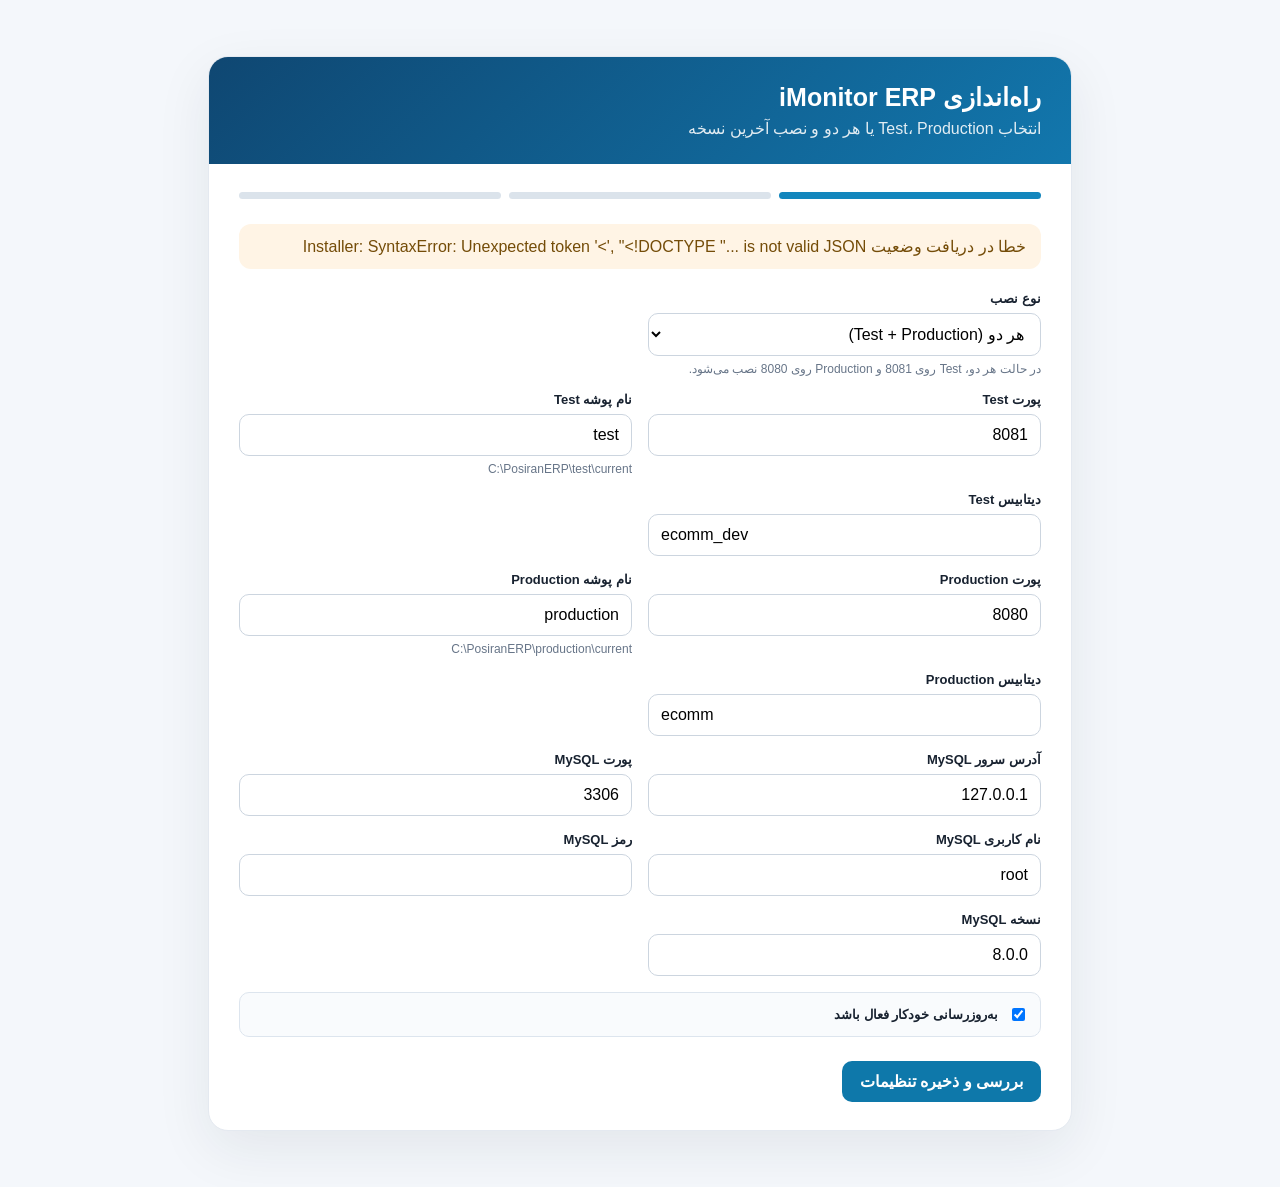
==== installer/iMonitorERP.Installer.Web/wwwroot/index.html @ 30dd8008 "feat(installer): add iMonitor web setup host" ====
<!doctype html>
<html lang="fa" dir="rtl">
<head>
  <meta charset="utf-8">
  <meta name="viewport" content="width=device-width,initial-scale=1">
  <title>نصب iMonitor ERP</title>
  <style>
    *{box-sizing:border-box}body{margin:0;background:#f4f7fb;color:#182230;font-family:Tahoma,Arial,sans-serif}.wrap{max-width:900px;margin:38px auto;padding:18px}.card{background:#fff;border:1px solid #e4e9f0;border-radius:20px;box-shadow:0 18px 55px rgba(22,34,51,.08);overflow:hidden}.head{padding:26px 30px;background:linear-gradient(135deg,#0f4772,#1277ad);color:#fff}.head h1{margin:0 0 7px;font-size:25px}.head p{margin:0;opacity:.88}.body{padding:28px 30px}.steps{display:flex;gap:8px;margin-bottom:25px}.step{flex:1;height:7px;border-radius:9px;background:#dbe3eb}.step.on{background:#1386bd}.grid{display:grid;grid-template-columns:1fr 1fr;gap:16px}.full{grid-column:1/-1}label{display:block;font-size:13px;font-weight:700;margin:0 0 7px}input,select{width:100%;padding:11px 12px;border:1px solid #ccd5df;border-radius:10px;font:inherit;background:#fff}input:focus,select:focus{outline:2px solid #c6e9fa;border-color:#1386bd}.hint{font-size:12px;color:#677588;margin-top:6px}.checkrow{display:flex;align-items:center;gap:10px;padding:12px;border:1px solid #dde5ee;border-radius:10px;background:#f9fbfd}.checkrow input{width:auto}.checkrow label{margin:0}.actions{display:flex;gap:10px;justify-content:flex-start;margin-top:24px}button{border:0;border-radius:10px;padding:11px 18px;font:inherit;font-weight:700;cursor:pointer}.primary{background:#0e78aa;color:#fff}.secondary{background:#eaf0f5;color:#263747}.status{margin:0 0 22px;padding:13px 15px;border-radius:12px;background:#eef7fb;color:#244457;white-space:pre-wrap}.warn{background:#fff4e5;color:#744c08}.ok{background:#eaf8ef;color:#1e6137}.hidden{display:none}.summary{line-height:2;background:#f7f9fb;border:1px solid #e5eaf0;border-radius:12px;padding:15px}.mono{direction:ltr;text-align:left;font-family:Consolas,monospace;font-size:12px;max-height:260px;overflow:auto}@media(max-width:650px){.grid{grid-template-columns:1fr}.full{grid-column:auto}.wrap{margin:0;padding:0}.card{border-radius:0;min-height:100vh}.head,.body{padding:22px}}
  </style>
</head>
<body>
<div class="wrap"><div class="card">
  <div class="head"><h1>راه‌اندازی iMonitor ERP</h1><p>انتخاب Test، Production یا هر دو و نصب آخرین نسخه</p></div>
  <div class="body">
    <div class="steps"><div class="step on" id="s1"></div><div class="step" id="s2"></div><div class="step" id="s3"></div></div>
    <div id="status" class="status">در حال بررسی سیستم...</div>

    <section id="page1">
      <div class="grid">
        <div><label>نوع نصب</label><select id="channel" onchange="syncDefaults()"><option value="Both">هر دو (Test + Production)</option><option value="Test">فقط آزمایشی (Test)</option><option value="Production">فقط اصلی (Production)</option></select><div class="hint">در حالت هر دو، Test روی 8081 و Production روی 8080 نصب می‌شود.</div></div>
        <div id="testFields" class="full grid">
          <div><label>پورت Test</label><input id="testPort" type="number" value="8081"></div>
          <div><label>نام پوشه Test</label><input id="testFolder" value="test"><div class="hint">C:\PosiranERP\test\current</div></div>
          <div><label>دیتابیس Test</label><input id="testDbName" value="ecomm_dev" dir="ltr"></div>
        </div>
        <div id="productionFields" class="full grid">
          <div><label>پورت Production</label><input id="productionPort" type="number" value="8080"></div>
          <div><label>نام پوشه Production</label><input id="productionFolder" value="production"><div class="hint">C:\PosiranERP\production\current</div></div>
          <div><label>دیتابیس Production</label><input id="productionDbName" value="ecomm" dir="ltr"></div>
        </div>
        <div><label>آدرس سرور MySQL</label><input id="dbServer" value="127.0.0.1"></div>
        <div><label>پورت MySQL</label><input id="dbPort" type="number" value="3306"></div>
        <div><label>نام کاربری MySQL</label><input id="dbUser" value="root" autocomplete="username"></div>
        <div><label>رمز MySQL</label><input id="dbPassword" type="password" autocomplete="current-password"></div>
        <div><label>نسخه MySQL</label><input id="mysqlVersion" value="8.0.0"></div>
        <div class="full checkrow"><input id="autoUpdate" type="checkbox" checked><label for="autoUpdate">به‌روزرسانی خودکار فعال باشد</label></div>
      </div>
      <div class="actions"><button class="primary" onclick="saveConfig()">بررسی و ذخیره تنظیمات</button></div>
    </section>

    <section id="page2" class="hidden">
      <div class="summary" id="summary"></div>
      <div class="actions"><button class="primary" onclick="installNow()">نصب آخرین نسخه</button><button class="secondary" onclick="showPage(1)">بازگشت</button></div>
    </section>

    <section id="page3" class="hidden">
      <div class="summary"><strong>نصب تکمیل شد.</strong><br><span id="finalUrl"></span></div>
      <pre class="status mono" id="logs"></pre>
      <div class="actions"><button class="primary" onclick="openErp()">باز کردن ERP</button></div>
    </section>
  </div>
</div></div>
<script>
let saved=[], erpUrls=[];
const el=id=>document.getElementById(id);
function showPage(n){for(let i=1;i<=3;i++){el('page'+i).classList.toggle('hidden',i!==n);el('s'+i).classList.toggle('on',i<=n)}}
function syncDefaults(){
  const ch=el('channel').value;
  el('testFields').classList.toggle('hidden',ch==='Production');
  el('productionFields').classList.toggle('hidden',ch==='Test');
}
function setStatus(text,kind=''){el('status').textContent=text;el('status').className='status '+kind}
async function loadStatus(){try{const r=await fetch('/api/status');const x=await r.json();let text=`Windows: ${x.isWindows?'✓':'✗'}   Administrator: ${x.isAdministrator?'✓':'✗'}   IIS: ${x.prerequisites.iis?'✓':'✗'}   MySQL: ${x.prerequisites.mysqlServiceDetected?'✓':'تشخیص داده نشد'}`;setStatus(text,x.isWindows&&x.isAdministrator?'ok':'warn')}catch(e){setStatus('خطا در دریافت وضعیت Installer: '+e,'warn')}}
function targets(){
  const ch=el('channel').value, result=[];
  if(ch!=='Production')result.push({channel:'Test',appPort:Number(el('testPort').value),installFolderName:el('testFolder').value,databaseName:el('testDbName').value});
  if(ch!=='Test')result.push({channel:'Production',appPort:Number(el('productionPort').value),installFolderName:el('productionFolder').value,databaseName:el('productionDbName').value});
  return result;
}
async function saveOne(t){
  const body={channel:t.channel,databaseServer:el('dbServer').value,databasePort:Number(el('dbPort').value),databaseUser:el('dbUser').value,databasePassword:el('dbPassword').value,databaseName:t.databaseName,mySqlVersion:el('mysqlVersion').value,appPort:t.appPort,installFolderName:t.installFolderName,autoUpdate:el('autoUpdate').checked};
  const r=await fetch('/api/configure',{method:'POST',headers:{'Content-Type':'application/json'},body:JSON.stringify(body)});const x=await r.json();if(!r.ok)throw new Error(x.error||x.detail||'Configuration failed');return x;
}
async function saveConfig(){
  setStatus('در حال ذخیره تنظیمات...');saved=[];
  try{for(const t of targets()){setStatus(`در حال آماده‌سازی ${t.channel}...`);saved.push(await saveOne(t))}
    el('summary').innerHTML=saved.map(x=>`کانال: <b>${x.channel}</b> — دیتابیس: <b>${x.database}</b> — پورت: <b>${x.appPort}</b><br>پوشه: <span dir="ltr">${x.installPath}</span><br>Config: <span dir="ltr">${x.configPath}</span>`).join('<hr>');
    setStatus(saved.length===2?'تنظیمات هر دو کانال آماده است. مرحله بعد Test و Production پشت‌سرهم نصب می‌شوند.':'تنظیمات آماده است. مرحله بعد آخرین Release نصب می‌شود.','ok');showPage(2)
  }catch(e){setStatus('خطا: '+e.message,'warn')}
}
async function installOne(t){
  const r=await fetch('/api/install',{method:'POST',headers:{'Content-Type':'application/json'},body:JSON.stringify({channel:t.channel,appPort:t.appPort,installFolderName:t.installFolderName,autoUpdate:el('autoUpdate').checked,force:true,refreshInstaller:true})});
  const raw=await r.text(); let x={};
  try{x=raw?JSON.parse(raw):{}}catch(_){x={detail:raw||('HTTP '+r.status+' '+r.statusText)}}
  if(!r.ok)throw new Error(t.channel+': '+(x.detail||x.error||raw||'Installation failed'));
  return x;
}
async function installNow(){
  const ts=targets();setStatus(ts.length===2?'در حال نصب Test؛ سپس Production نصب خواهد شد...':'در حال دریافت و نصب آخرین Release؛ این صفحه را نبندید...');erpUrls=[];let outputs=[];
  try{for(let i=0;i<ts.length;i++){const t=ts[i];setStatus(`در حال نصب ${t.channel} (${i+1}/${ts.length})...`);const x=await installOne(t);erpUrls.push(x.localUrl);outputs.push(`=== ${t.channel} ===\n${x.output||''}`)}
    el('finalUrl').innerHTML=erpUrls.map((u,i)=>`${ts[i].channel}: <span dir="ltr">${u}</span>`).join('<br>');el('logs').textContent=outputs.join('\n\n');setStatus(ts.length===2?'نصب Test و Production و Health Check هر دو با موفقیت انجام شد.':'نصب و Health Check با موفقیت انجام شد.','ok');showPage(3)
  }catch(e){setStatus('نصب ناموفق: '+e.message,'warn')}
}
function openErp(){for(const u of erpUrls)window.open(u,'_blank')}
syncDefaults();loadStatus();
</script>
</body>
</html>
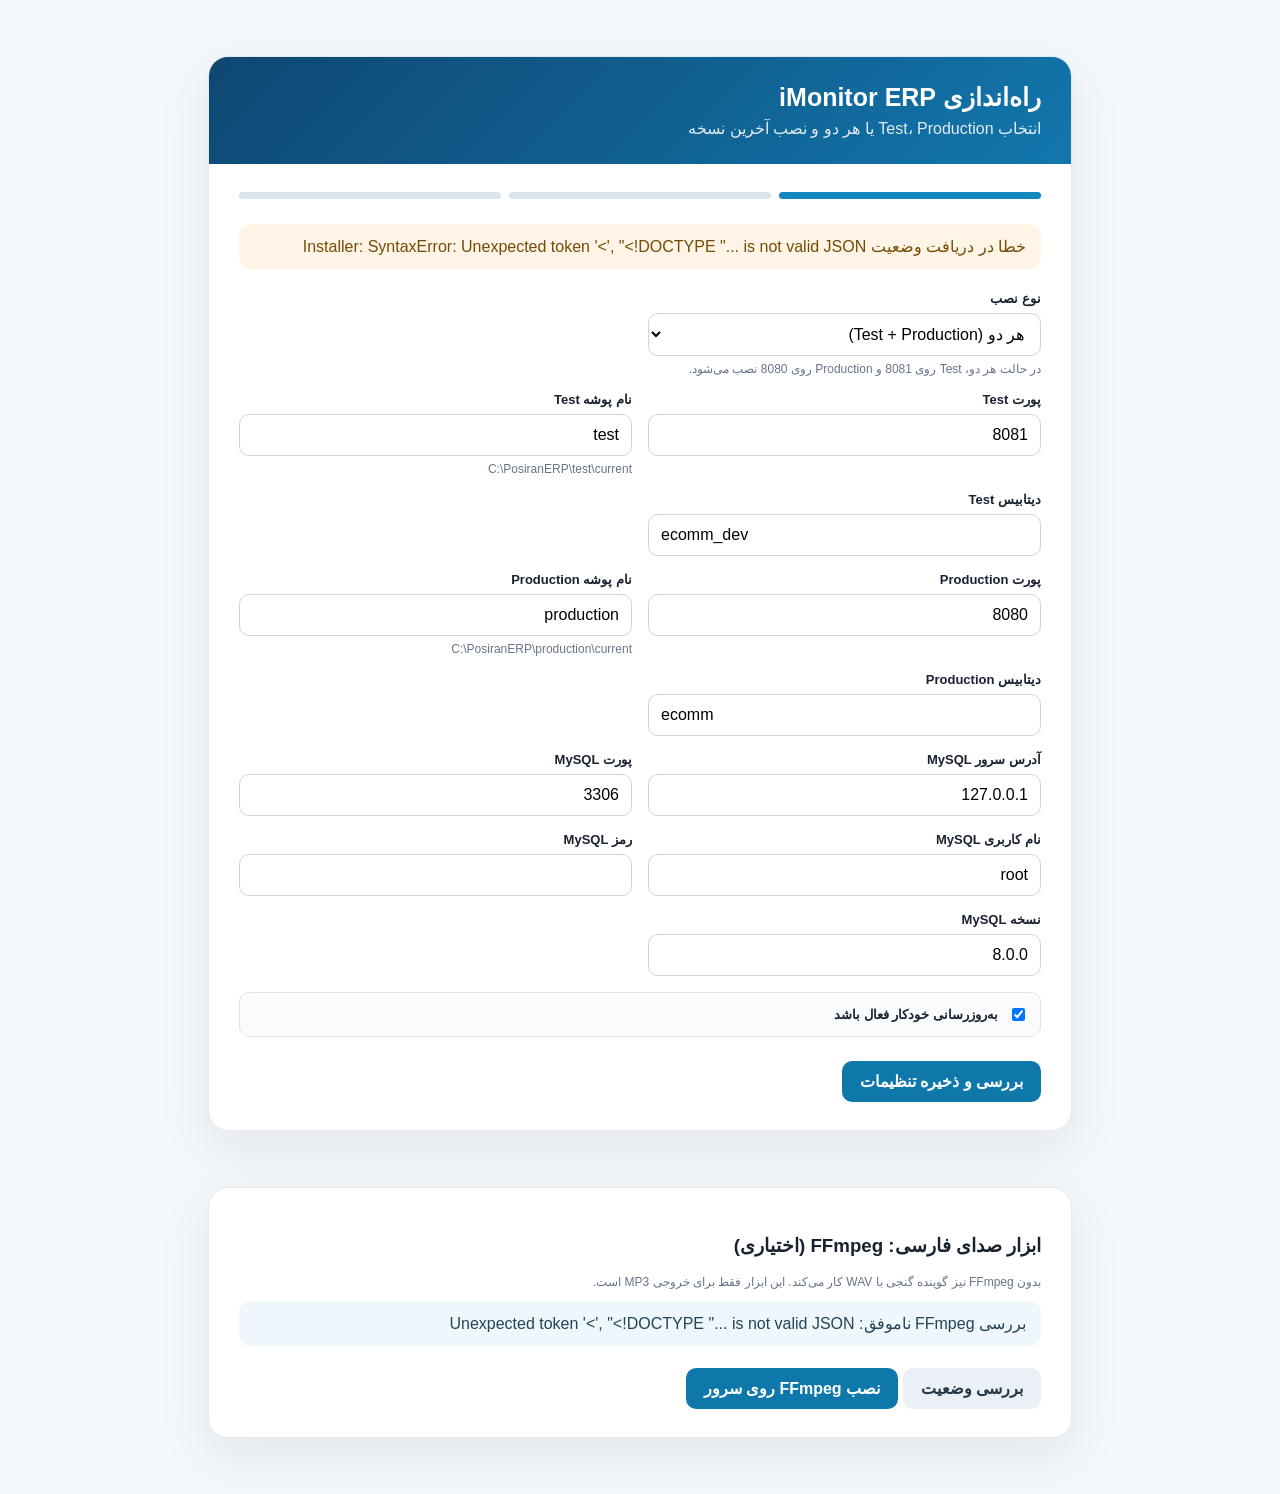
==== commit 4a91d6ea: "feat(installer): add FFmpeg status and one-click installer UI on 8099" ====
--- a/installer/iMonitorERP.Installer.Web/wwwroot/index.html
+++ b/installer/iMonitorERP.Installer.Web/wwwroot/index.html
@@ -94,5 +94,35 @@
 function openErp(){for(const u of erpUrls)window.open(u,'_blank')}
 syncDefaults();loadStatus();
 </script>
+<div class="wrap" style="margin-top:0;padding-top:0">
+  <div class="card"><div class="body">
+    <h3>ابزار صدای فارسی: FFmpeg (اختیاری)</h3>
+    <p class="hint">بدون FFmpeg نیز گوینده گنجی با WAV کار می‌کند. این ابزار فقط برای خروجی MP3 است.</p>
+    <div id="ffmpegState" class="status">در حال بررسی FFmpeg...</div>
+    <button type="button" class="secondary" onclick="checkFfmpeg()">بررسی وضعیت</button>
+    <button type="button" class="primary" onclick="installFfmpeg()">نصب FFmpeg روی سرور</button>
+  </div></div>
+</div>
+<script>
+async function checkFfmpeg(){
+  const el=document.getElementById('ffmpegState');
+  try{
+    const r=await fetch('/api/tools/ffmpeg');
+    const x=await r.json();
+    el.textContent=x.installed?'FFmpeg نصب شده است: '+x.path:'FFmpeg نصب نیست؛ Piper با WAV کار می‌کند.';
+  }catch(e){el.textContent='بررسی FFmpeg ناموفق: '+e.message}
+}
+async function installFfmpeg(){
+  const el=document.getElementById('ffmpegState');
+  el.textContent='در حال نصب FFmpeg با Windows Package Manager...';
+  try{
+    const r=await fetch('/api/tools/ffmpeg/install',{method:'POST'});
+    const x=await r.json();
+    if(!r.ok)throw new Error(x.detail||x.error||'نصب انجام نشد');
+    el.textContent='FFmpeg نصب شد: '+x.path+'؛ برای اعمال تغییرات، سرویس ERP را مجدداً راه‌اندازی کنید.';
+  }catch(e){el.textContent='خطا: '+e.message+' — در این وضعیت پخش WAV همچنان فعال است.'}
+}
+checkFfmpeg();
+</script>
 </body>
 </html>
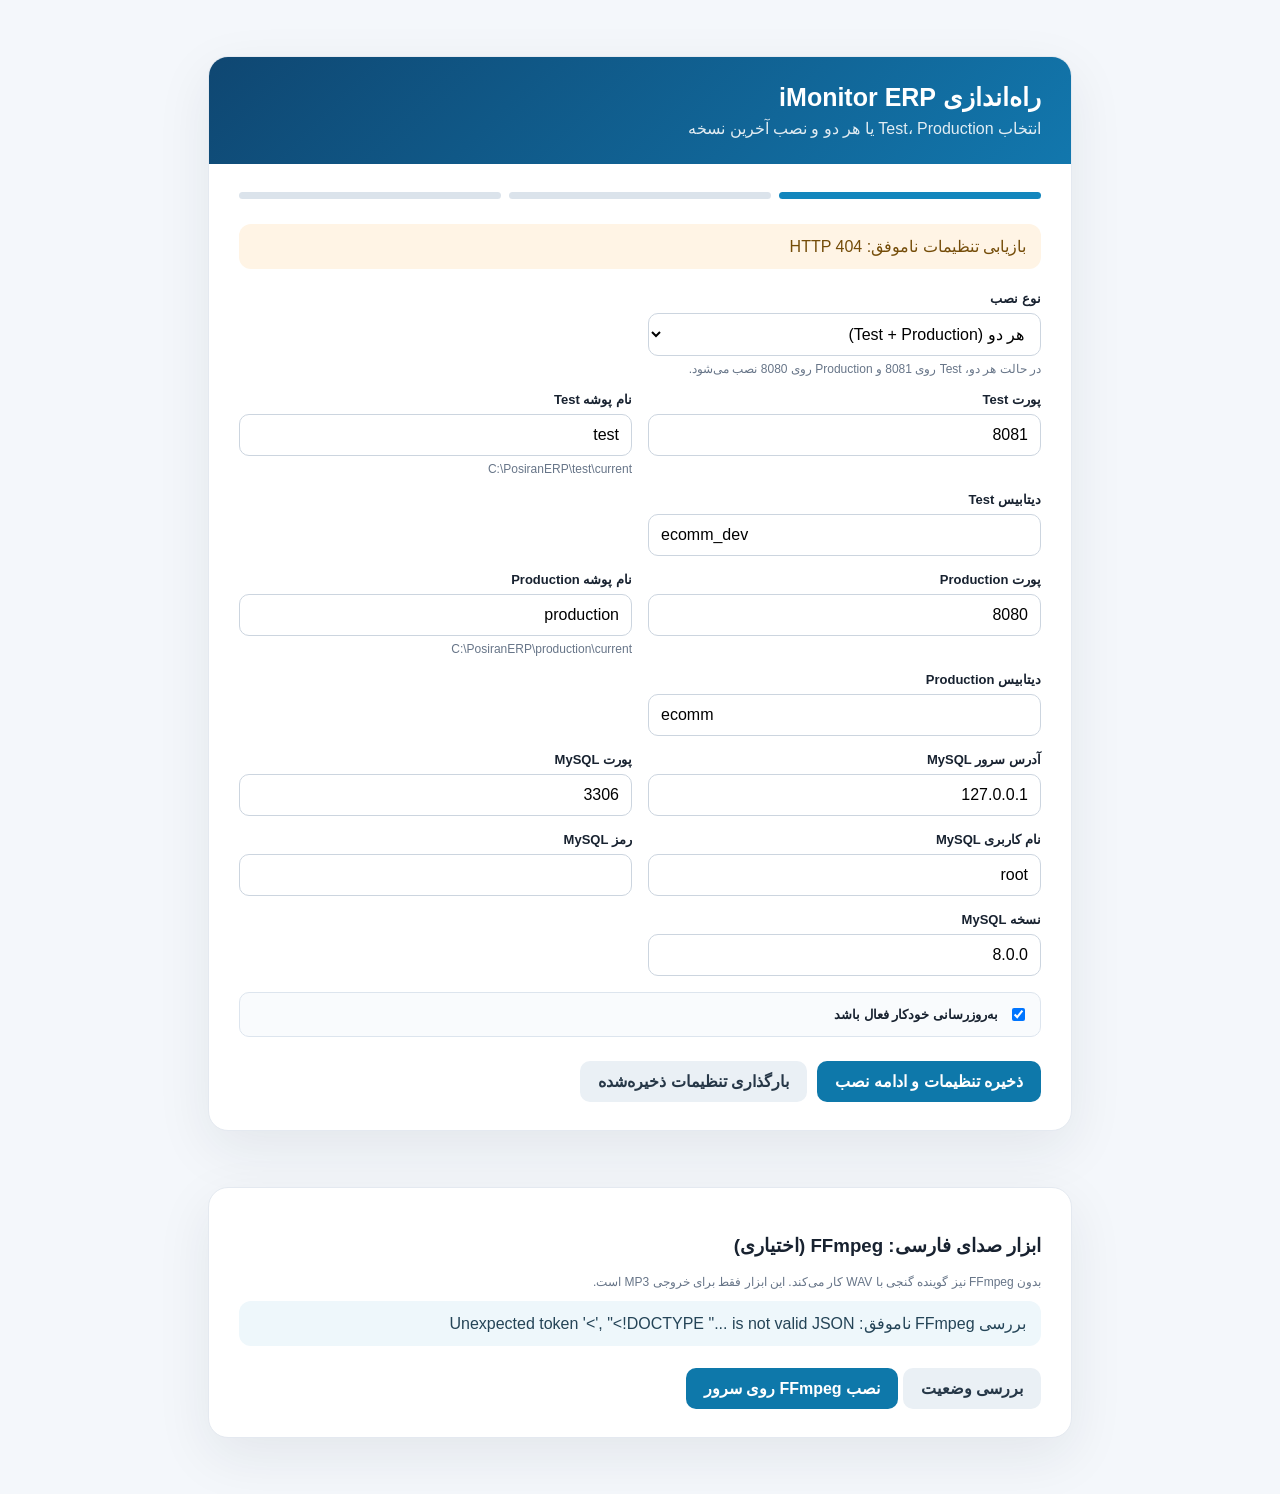
==== commit 6361de02: "feat(installer-ui): add restore saved settings control on port 8099" ====
--- a/installer/iMonitorERP.Installer.Web/wwwroot/index.html
+++ b/installer/iMonitorERP.Installer.Web/wwwroot/index.html
@@ -35,7 +35,7 @@
         <div><label>نسخه MySQL</label><input id="mysqlVersion" value="8.0.0"></div>
         <div class="full checkrow"><input id="autoUpdate" type="checkbox" checked><label for="autoUpdate">به‌روزرسانی خودکار فعال باشد</label></div>
       </div>
-      <div class="actions"><button class="primary" onclick="saveConfig()">بررسی و ذخیره تنظیمات</button></div>
+      <div class="actions"><button class="primary" onclick="saveConfig()">ذخیره تنظیمات و ادامه نصب</button><button class="secondary" onclick="restoreConfig()">بارگذاری تنظیمات ذخیره‌شده</button></div>
     </section>
 
     <section id="page2" class="hidden">
@@ -60,6 +60,25 @@
   el('productionFields').classList.toggle('hidden',ch==='Test');
 }
 function setStatus(text,kind=''){el('status').textContent=text;el('status').className='status '+kind}
+async function restoreConfig(){
+  try{
+    const r=await fetch('/api/configuration',{cache:'no-store'});
+    if(!r.ok)throw new Error('HTTP '+r.status);
+    const x=await r.json();
+    const test=x.Test, prod=x.Production, source=test||prod;
+    if(test){el('testDbName').value=test.databaseName||el('testDbName').value;}
+    if(prod){el('productionDbName').value=prod.databaseName||el('productionDbName').value;}
+    if(source){
+      el('dbServer').value=source.databaseServer||'127.0.0.1';
+      el('dbPort').value=source.databasePort||3306;
+      el('dbUser').value=source.databaseUser||'root';
+      el('mysqlVersion').value=source.mysqlVersion||'8.0.0';
+      el('dbPassword').value='';
+      el('dbPassword').placeholder=source.hasSavedPassword?'رمز ذخیره شده است؛ برای حفظ آن خالی بگذارید':'رمز MySQL';
+      setStatus('تنظیمات موجود از روی سرور بازیابی شد. رمز ذخیره‌شده نمایش داده نمی‌شود.','ok');
+    }
+  }catch(e){setStatus('بازیابی تنظیمات ناموفق: '+e.message,'warn')}
+}
 async function loadStatus(){try{const r=await fetch('/api/status');const x=await r.json();let text=`Windows: ${x.isWindows?'✓':'✗'}   Administrator: ${x.isAdministrator?'✓':'✗'}   IIS: ${x.prerequisites.iis?'✓':'✗'}   MySQL: ${x.prerequisites.mysqlServiceDetected?'✓':'تشخیص داده نشد'}`;setStatus(text,x.isWindows&&x.isAdministrator?'ok':'warn')}catch(e){setStatus('خطا در دریافت وضعیت Installer: '+e,'warn')}}
 function targets(){
   const ch=el('channel').value, result=[];
@@ -92,7 +111,7 @@
   }catch(e){setStatus('نصب ناموفق: '+e.message,'warn')}
 }
 function openErp(){for(const u of erpUrls)window.open(u,'_blank')}
-syncDefaults();loadStatus();
+syncDefaults();loadStatus().then(restoreConfig);
 </script>
 <div class="wrap" style="margin-top:0;padding-top:0">
   <div class="card"><div class="body">
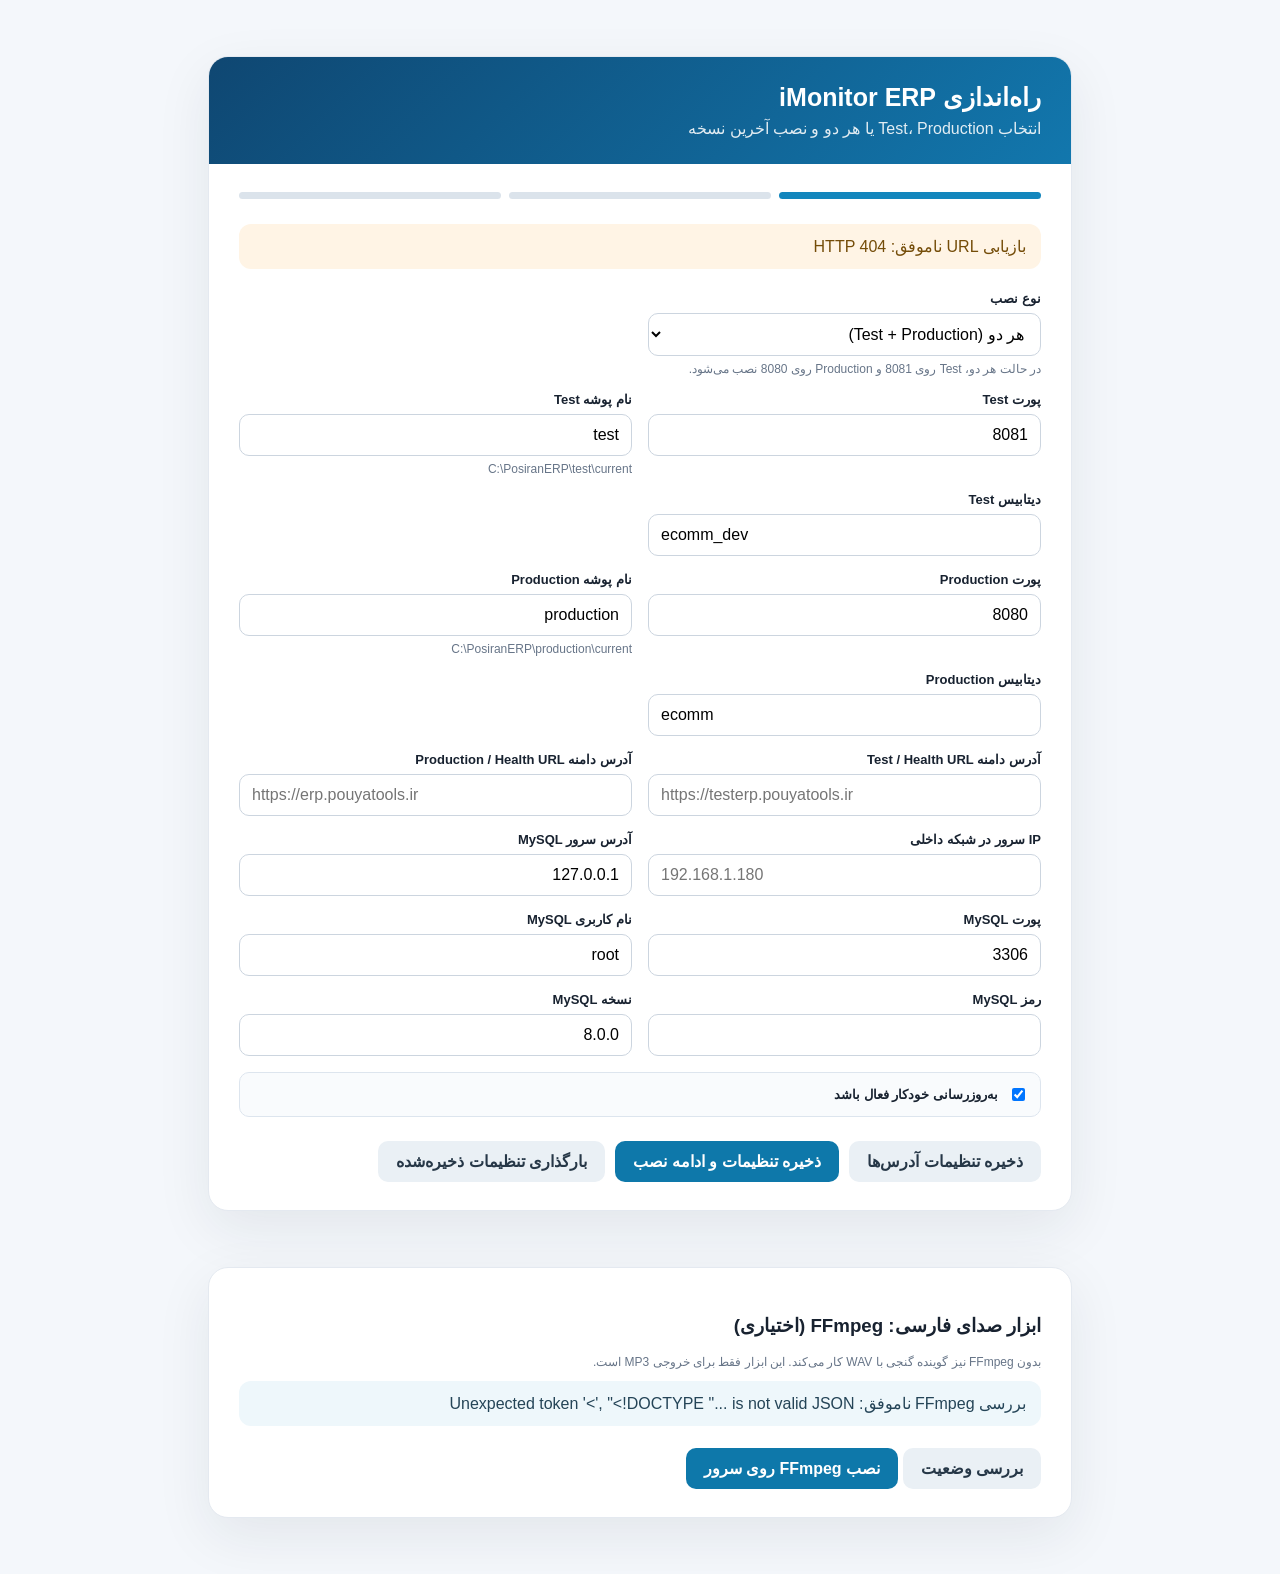
==== commit 415c4a5f: "feat(installer-ui): dedicated Save URLs button and automatic restoration" ====
--- a/installer/iMonitorERP.Installer.Web/wwwroot/index.html
+++ b/installer/iMonitorERP.Installer.Web/wwwroot/index.html
@@ -28,6 +28,9 @@
           <div><label>نام پوشه Production</label><input id="productionFolder" value="production"><div class="hint">C:\PosiranERP\production\current</div></div>
           <div><label>دیتابیس Production</label><input id="productionDbName" value="ecomm" dir="ltr"></div>
         </div>
+        <div><label>آدرس دامنه Test / Health URL</label><input id="testUrl" dir="ltr" placeholder="https://testerp.pouyatools.ir"></div>
+        <div><label>آدرس دامنه Production / Health URL</label><input id="productionUrl" dir="ltr" placeholder="https://erp.pouyatools.ir"></div>
+        <div><label>IP سرور در شبکه داخلی</label><input id="lanIp" dir="ltr" placeholder="192.168.1.180"></div>
         <div><label>آدرس سرور MySQL</label><input id="dbServer" value="127.0.0.1"></div>
         <div><label>پورت MySQL</label><input id="dbPort" type="number" value="3306"></div>
         <div><label>نام کاربری MySQL</label><input id="dbUser" value="root" autocomplete="username"></div>
@@ -35,7 +38,7 @@
         <div><label>نسخه MySQL</label><input id="mysqlVersion" value="8.0.0"></div>
         <div class="full checkrow"><input id="autoUpdate" type="checkbox" checked><label for="autoUpdate">به‌روزرسانی خودکار فعال باشد</label></div>
       </div>
-      <div class="actions"><button class="primary" onclick="saveConfig()">ذخیره تنظیمات و ادامه نصب</button><button class="secondary" onclick="restoreConfig()">بارگذاری تنظیمات ذخیره‌شده</button></div>
+      <div class="actions"><button class="secondary" onclick="savePreferences()">ذخیره تنظیمات آدرس‌ها</button><button class="primary" onclick="saveConfig()">ذخیره تنظیمات و ادامه نصب</button><button class="secondary" onclick="restoreConfig()">بارگذاری تنظیمات ذخیره‌شده</button></div>
     </section>
 
     <section id="page2" class="hidden">
@@ -60,15 +63,34 @@
   el('productionFields').classList.toggle('hidden',ch==='Test');
 }
 function setStatus(text,kind=''){el('status').textContent=text;el('status').className='status '+kind}
+async function savePreferences(){
+  try{
+    const body={testUrl:el('testUrl').value.trim(),productionUrl:el('productionUrl').value.trim(),lanIp:el('lanIp').value.trim()};
+    const r=await fetch('/api/preferences',{method:'POST',headers:{'Content-Type':'application/json'},body:JSON.stringify(body)});
+    if(!r.ok)throw new Error((await r.text()).slice(0,250));
+    setStatus('آدرس‌ها روی سرور ذخیره شدند و با راه‌اندازی مجدد نصاب بازیابی خواهند شد.','ok');
+  }catch(e){setStatus('ذخیره آدرس‌ها ناموفق بود: '+e.message,'warn');throw e}
+}
+async function loadPreferences(){
+  try{
+    const r=await fetch('/api/preferences',{cache:'no-store'});
+    if(!r.ok)throw new Error('HTTP '+r.status);
+    const x=await r.json();
+    el('testUrl').value=x.testUrl||'';
+    el('productionUrl').value=x.productionUrl||'';
+    el('lanIp').value=x.lanIp||'';
+  }catch(e){setStatus('بازیابی URL ناموفق: '+e.message,'warn')}
+}
 async function restoreConfig(){
   try{
     const r=await fetch('/api/configuration',{cache:'no-store'});
     if(!r.ok)throw new Error('HTTP '+r.status);
     const x=await r.json();
     const test=x.Test, prod=x.Production, source=test||prod;
-    if(test){el('testDbName').value=test.databaseName||el('testDbName').value;}
-    if(prod){el('productionDbName').value=prod.databaseName||el('productionDbName').value;}
+    if(test){el('testDbName').value=test.databaseName||el('testDbName').value;el('testPort').value=test.appPort||8081;el('testFolder').value=test.installFolderName||'test';}
+    if(prod){el('productionDbName').value=prod.databaseName||el('productionDbName').value;el('productionPort').value=prod.appPort||8080;el('productionFolder').value=prod.installFolderName||'production';}
     if(source){
+      el('autoUpdate').checked=source.autoUpdate!==false;
       el('dbServer').value=source.databaseServer||'127.0.0.1';
       el('dbPort').value=source.databasePort||3306;
       el('dbUser').value=source.databaseUser||'root';
@@ -91,6 +113,7 @@
   const r=await fetch('/api/configure',{method:'POST',headers:{'Content-Type':'application/json'},body:JSON.stringify(body)});const x=await r.json();if(!r.ok)throw new Error(x.error||x.detail||'Configuration failed');return x;
 }
 async function saveConfig(){
+  try{await savePreferences()}catch{return}
   setStatus('در حال ذخیره تنظیمات...');saved=[];
   try{for(const t of targets()){setStatus(`در حال آماده‌سازی ${t.channel}...`);saved.push(await saveOne(t))}
     el('summary').innerHTML=saved.map(x=>`کانال: <b>${x.channel}</b> — دیتابیس: <b>${x.database}</b> — پورت: <b>${x.appPort}</b><br>پوشه: <span dir="ltr">${x.installPath}</span><br>Config: <span dir="ltr">${x.configPath}</span>`).join('<hr>');
@@ -111,7 +134,7 @@
   }catch(e){setStatus('نصب ناموفق: '+e.message,'warn')}
 }
 function openErp(){for(const u of erpUrls)window.open(u,'_blank')}
-syncDefaults();loadStatus().then(restoreConfig);
+syncDefaults();loadStatus().then(async()=>{await restoreConfig();await loadPreferences()});
 </script>
 <div class="wrap" style="margin-top:0;padding-top:0">
   <div class="card"><div class="body">
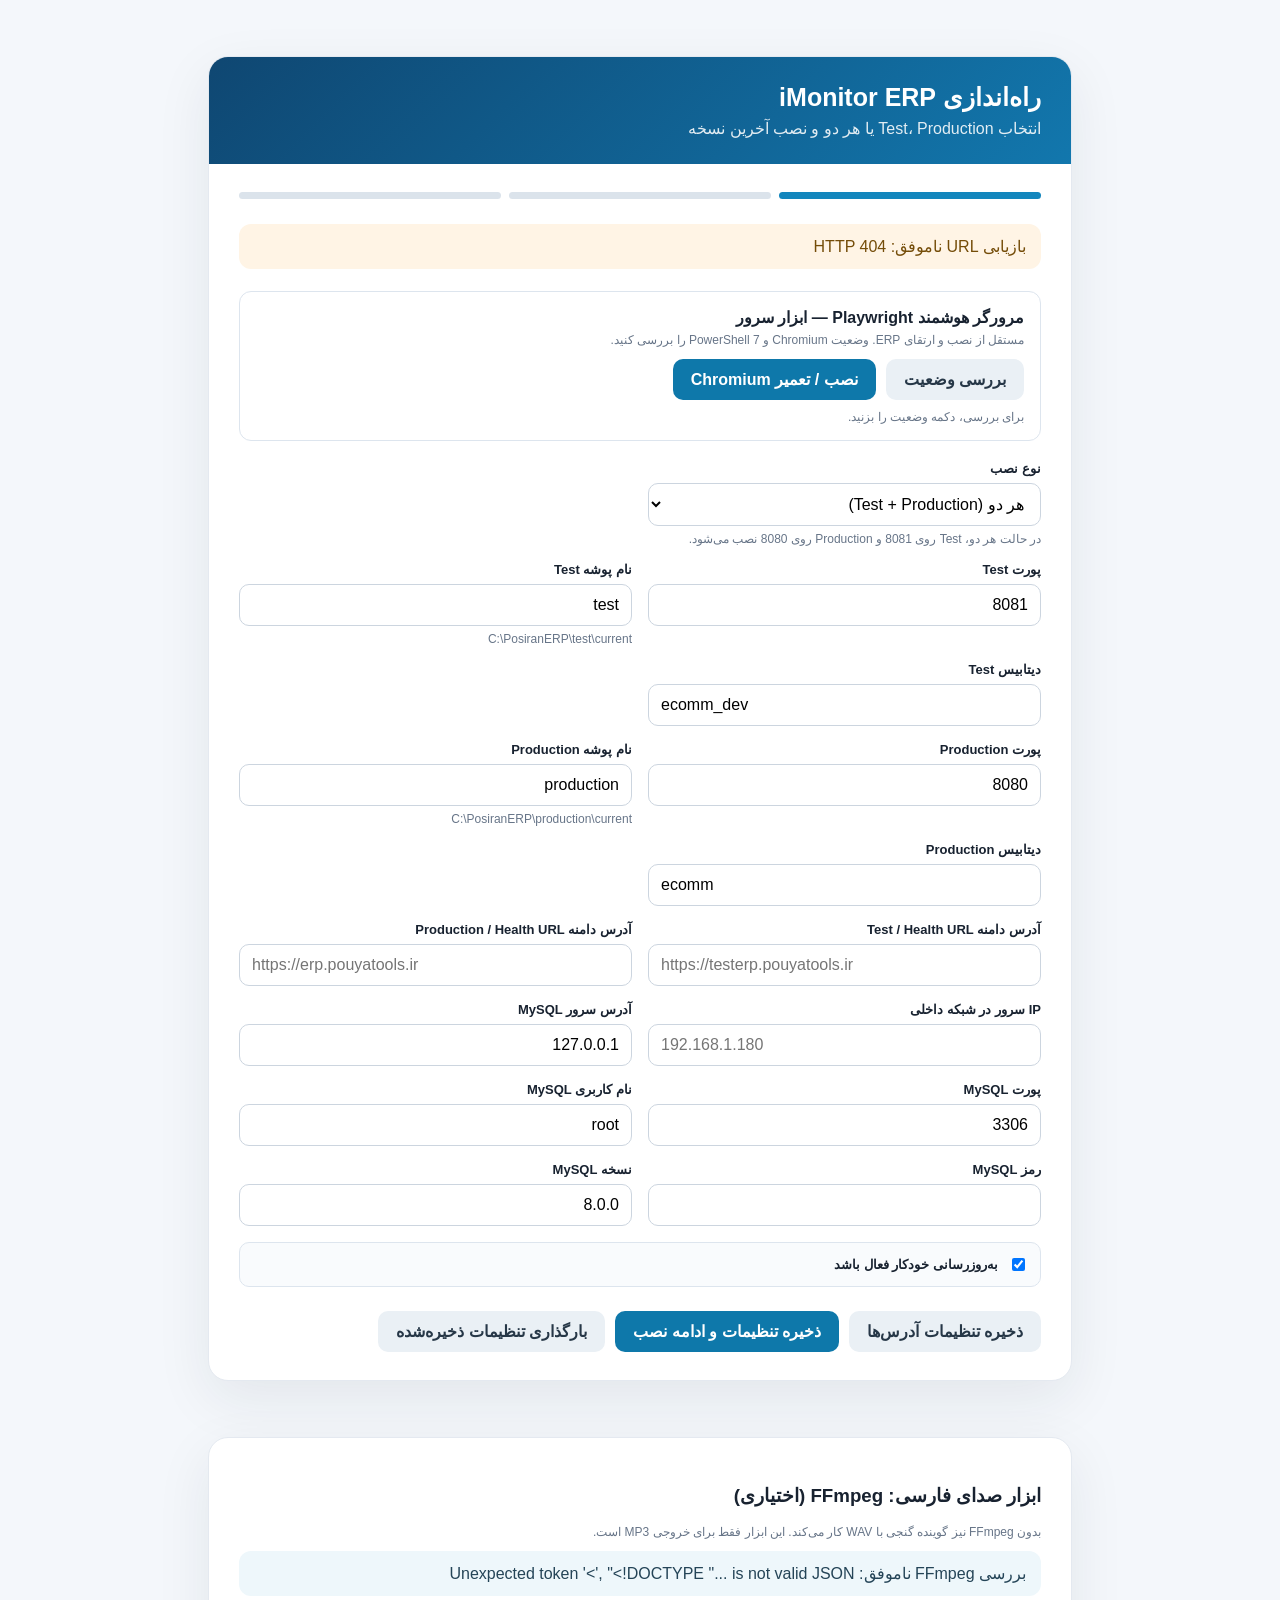
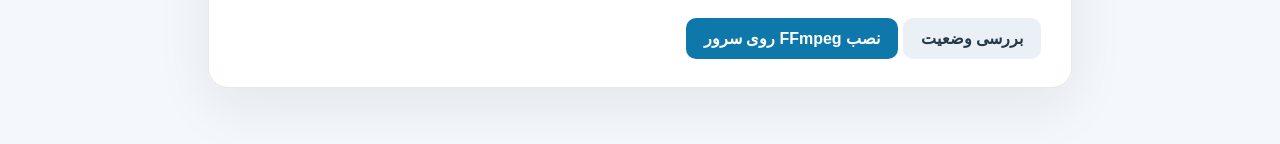
==== commit 2128d186: "feat(installer-ui): add Playwright status and Chromium repair controls" ====
--- a/installer/iMonitorERP.Installer.Web/wwwroot/index.html
+++ b/installer/iMonitorERP.Installer.Web/wwwroot/index.html
@@ -14,6 +14,16 @@
   <div class="body">
     <div class="steps"><div class="step on" id="s1"></div><div class="step" id="s2"></div><div class="step" id="s3"></div></div>
     <div id="status" class="status">در حال بررسی سیستم...</div>
+
+    <section aria-label="ابزار Playwright سرور" style="margin-bottom:20px;border:1px solid #dde5ee;padding:16px;border-radius:12px">
+      <strong>مرورگر هوشمند Playwright — ابزار سرور</strong>
+      <div class="hint">مستقل از نصب و ارتقای ERP. وضعیت Chromium و PowerShell 7 را بررسی کنید.</div>
+      <div class="actions" style="margin-top:12px">
+        <button class="secondary" type="button" onclick="checkPlaywright()">بررسی وضعیت</button>
+        <button class="primary" type="button" onclick="installPlaywright()">نصب / تعمیر Chromium</button>
+      </div>
+      <div class="hint" id="playwrightStatus" role="status" style="white-space:pre-wrap;margin-top:10px">برای بررسی، دکمه وضعیت را بزنید.</div>
+    </section>
 
     <section id="page1">
       <div class="grid">
@@ -54,6 +64,31 @@
   </div>
 </div></div>
 <script>
+async function checkPlaywright(){
+  const out=el('playwrightStatus'); out.textContent='در حال بررسی...';
+  try{
+    const r=await fetch('/api/tools/playwright',{cache:'no-store'});
+    if(!r.ok)throw Error('HTTP '+r.status);
+    const s=await r.json();
+    out.textContent='Chromium: '+(s.installed?'در پوشه یافت شد':'یافت نشد')+
+      '\\nPowerShell 7: '+(s.powerShell7Installed?'نصب است':'نصب نیست')+
+      '\\nفایل Playwright: '+(s.playwrightCli||'یافت نشد')+
+      '\\n'+s.message;
+  }catch(e){out.textContent='خطا در بررسی: '+e.message}
+}
+async function installPlaywright(){
+  const out=el('playwrightStatus');
+  if(!confirm('Chromium را روی سرور بررسی و در صورت نیاز نصب یا تعمیر کنیم؟'))return;
+  out.textContent='در حال اجرای نصب/تعمیر...';
+  try{
+    const r=await fetch('/api/tools/playwright/install',{method:'POST'});
+    const body=await r.json();
+    if(!r.ok)throw Error(body.detail||body.title||'HTTP '+r.status);
+    await checkPlaywright();
+    out.textContent+='\\nنصب اجرا شد. برای IIS، راه‌اندازی مجدد App Pool ممکن است لازم باشد.';
+  }catch(e){out.textContent='نصب انجام نشد: '+e.message}
+}
+
 let saved=[], erpUrls=[];
 const el=id=>document.getElementById(id);
 function showPage(n){for(let i=1;i<=3;i++){el('page'+i).classList.toggle('hidden',i!==n);el('s'+i).classList.toggle('on',i<=n)}}
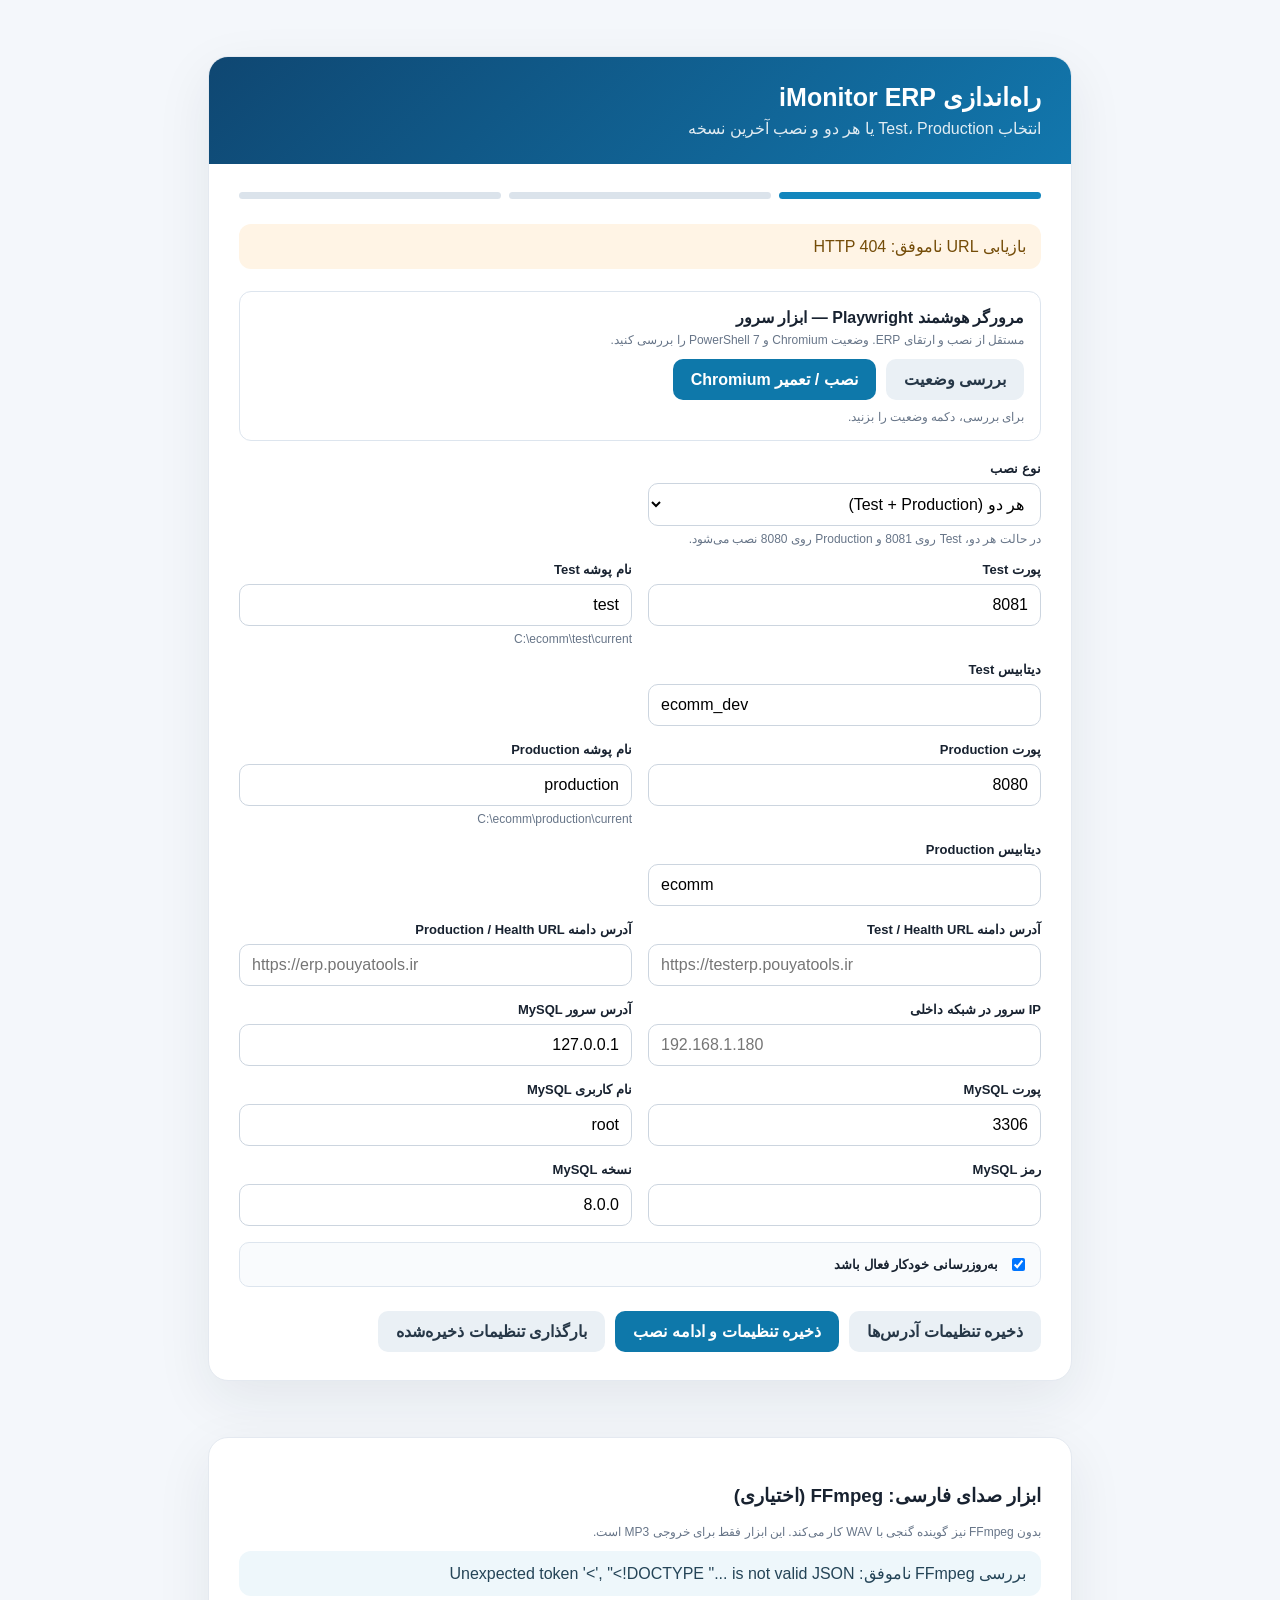
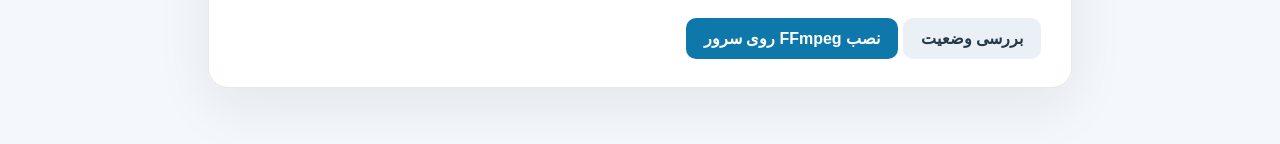
==== commit ea19946e: "Isolate iMonitor and Posiran installer runtime and update state" ====
--- a/installer/iMonitorERP.Installer.Web/wwwroot/index.html
+++ b/installer/iMonitorERP.Installer.Web/wwwroot/index.html
@@ -30,12 +30,12 @@
         <div><label>نوع نصب</label><select id="channel" onchange="syncDefaults()"><option value="Both">هر دو (Test + Production)</option><option value="Test">فقط آزمایشی (Test)</option><option value="Production">فقط اصلی (Production)</option></select><div class="hint">در حالت هر دو، Test روی 8081 و Production روی 8080 نصب می‌شود.</div></div>
         <div id="testFields" class="full grid">
           <div><label>پورت Test</label><input id="testPort" type="number" value="8081"></div>
-          <div><label>نام پوشه Test</label><input id="testFolder" value="test"><div class="hint">C:\PosiranERP\test\current</div></div>
+          <div><label>نام پوشه Test</label><input id="testFolder" value="test"><div class="hint">C:\ecomm\test\current</div></div>
           <div><label>دیتابیس Test</label><input id="testDbName" value="ecomm_dev" dir="ltr"></div>
         </div>
         <div id="productionFields" class="full grid">
           <div><label>پورت Production</label><input id="productionPort" type="number" value="8080"></div>
-          <div><label>نام پوشه Production</label><input id="productionFolder" value="production"><div class="hint">C:\PosiranERP\production\current</div></div>
+          <div><label>نام پوشه Production</label><input id="productionFolder" value="production"><div class="hint">C:\ecomm\production\current</div></div>
           <div><label>دیتابیس Production</label><input id="productionDbName" value="ecomm" dir="ltr"></div>
         </div>
         <div><label>آدرس دامنه Test / Health URL</label><input id="testUrl" dir="ltr" placeholder="https://testerp.pouyatools.ir"></div>
